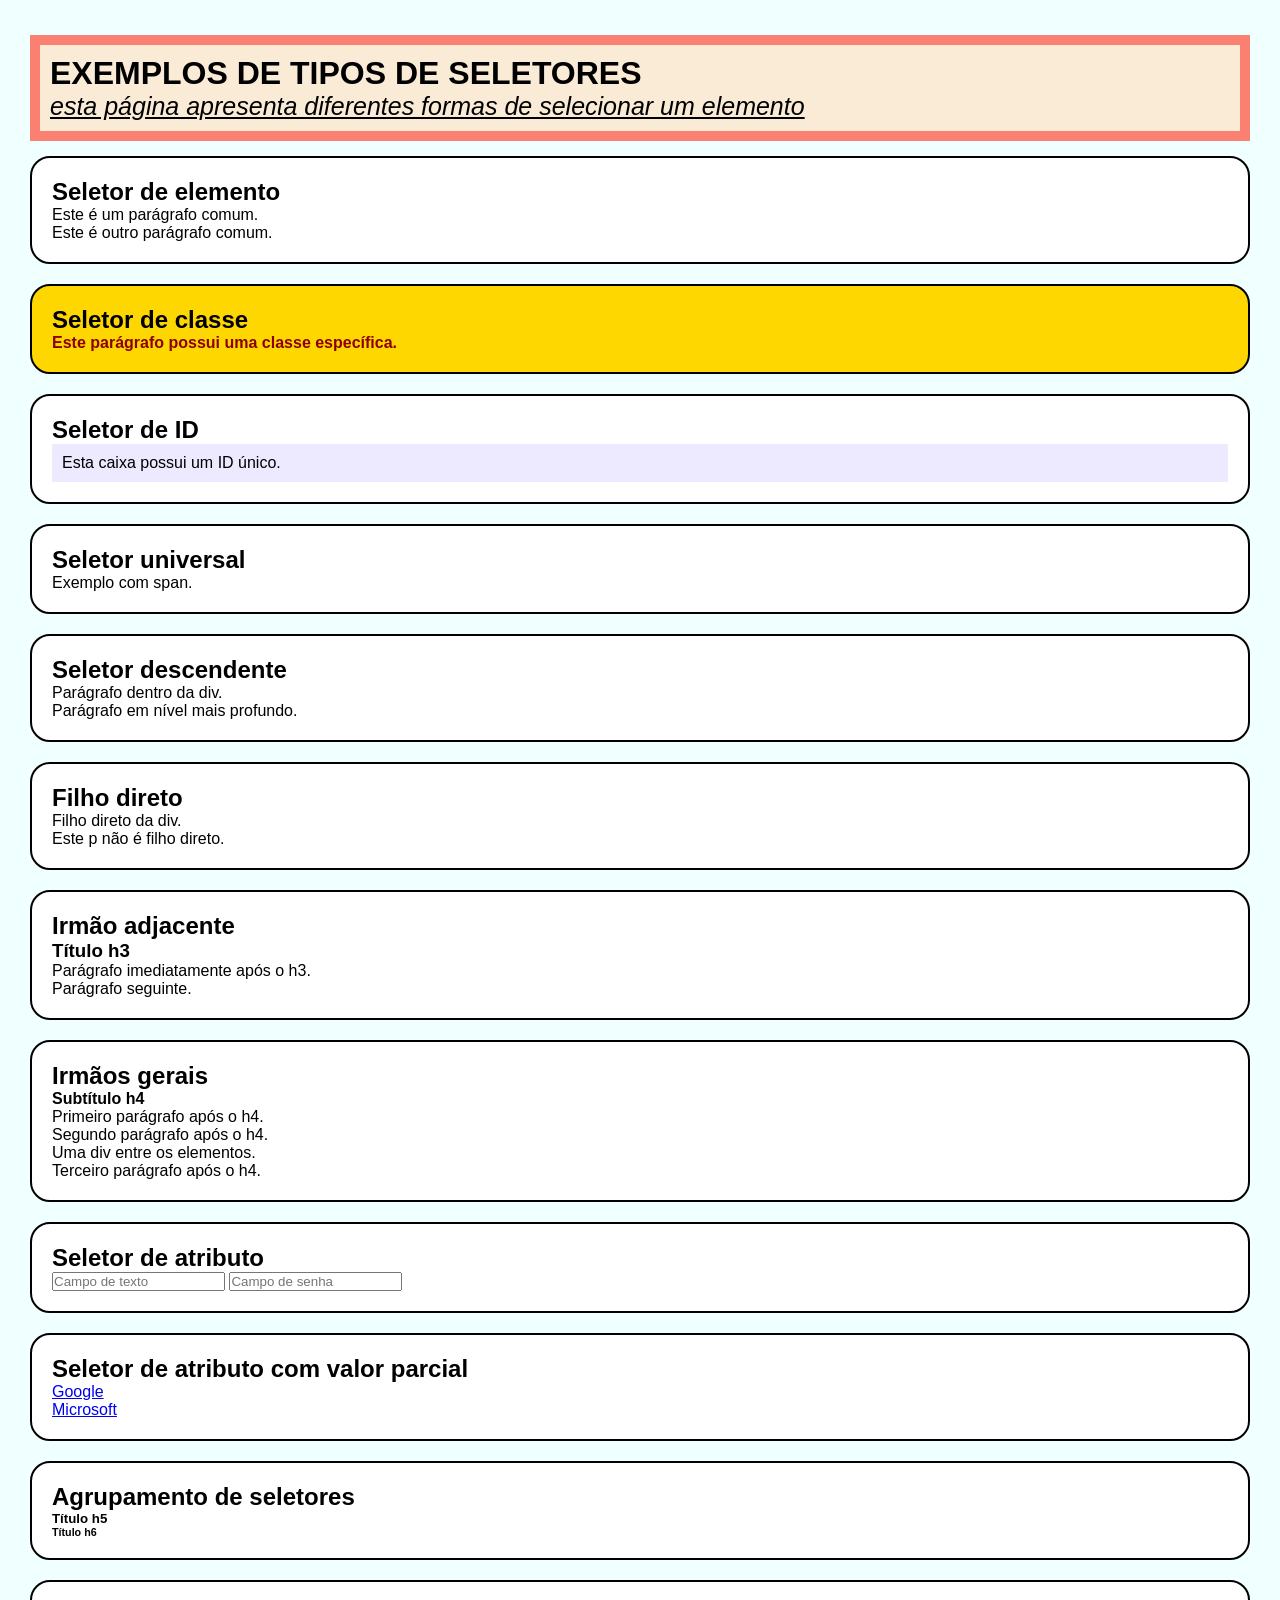
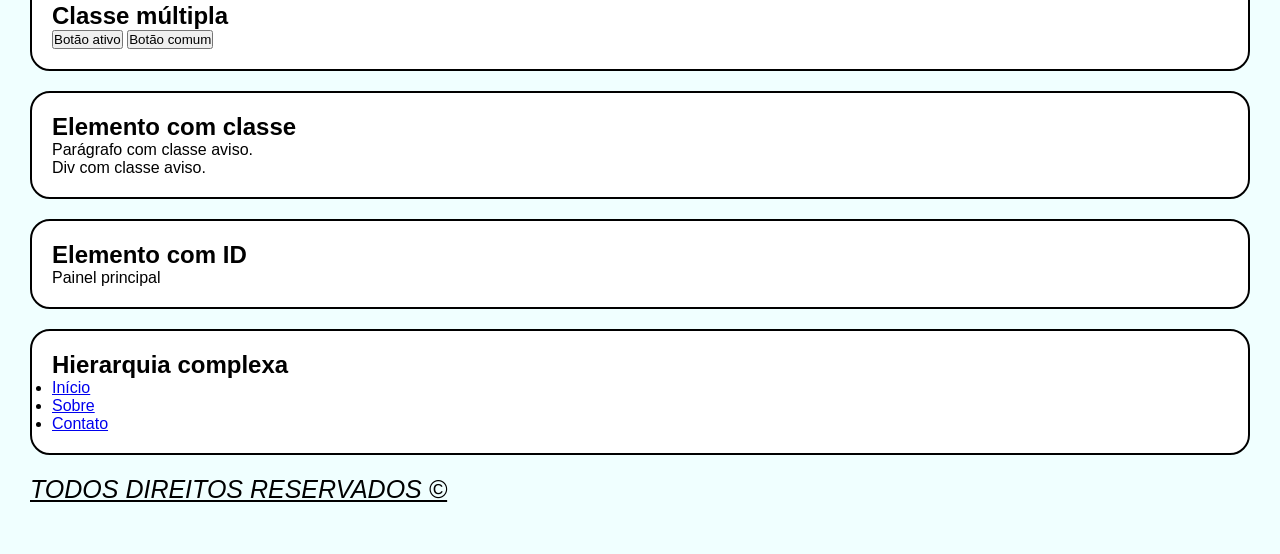
==== 10-AULA/index.html @ 7d714516 "estilizando css" ====
<!DOCTYPE html>
<html lang="en">
<head>
    <meta charset="UTF-8">
    <meta name="viewport" content="width=device-width, initial-scale=1.0">
    <title>Document</title>
    <!--LINK COM O CSS-->
    <link rel="stylesheet" href="styles.css">
</head>
<body>
    <!-- id = identificadoe único, só um elemento pode ter-->
    <header id="topo">
        <h1> EXEMPLOS DE TIPOS DE SELETORES</h1>
        <p class="texto-top"> esta página apresenta diferentes formas de selecionar um elemento </p>
    </header>
        <main>
        <section class="bloco">
            <h2>Seletor de elemento</h2>
            <p>Este é um parágrafo comum.</p>
            <p>Este é outro parágrafo comum.</p>
        </section>

        <section class="bloco destaque">
            <h2>Seletor de classe</h2>
            <p class="texto-destaque">Este parágrafo possui uma classe específica.</p>
        </section>

        <section class="bloco">
            <h2>Seletor de ID</h2>
            <div id="caixa-unica">Esta caixa possui um ID único.</div>
        </section>

        <section class="bloco">
            <h2>Seletor universal</h2>
            <span>Exemplo com span.</span>
        </section>

        <section class="bloco">
            <h2>Seletor descendente</h2>
            <div class="container-desc">
                <p>Parágrafo dentro da div.</p>
                <section>
                    <p>Parágrafo em nível mais profundo.</p>
                </section>
            </div>
        </section>

        <section class="bloco">
            <h2>Filho direto</h2>
            <div class="pai-direto">
                <p>Filho direto da div.</p>
                <section>
                    <p>Este p não é filho direto.</p>
                </section>
            </div>
        </section>

        <section class="bloco">
            <h2>Irmão adjacente</h2>
            <h3>Título h3</h3>
            <p>Parágrafo imediatamente após o h3.</p>
            <p>Parágrafo seguinte.</p>
        </section>

        <section class="bloco">
            <h2>Irmãos gerais</h2>
            <h4>Subtítulo h4</h4>
            <p>Primeiro parágrafo após o h4.</p>
            <p>Segundo parágrafo após o h4.</p>
            <div>Uma div entre os elementos.</div>
            <p>Terceiro parágrafo após o h4.</p>
        </section>

        <section class="bloco">
            <h2>Seletor de atributo</h2>
            <input type="text" placeholder="Campo de texto">
            <input type="password" placeholder="Campo de senha">
        </section>

        <section class="bloco">
            <h2>Seletor de atributo com valor parcial</h2>
            <a href="https://www.google.com">Google</a><br>
            <a href="https://www.microsoft.com">Microsoft</a>
        </section>

        <section class="bloco">
            <h2>Agrupamento de seletores</h2>
            <h5>Título h5</h5>
            <h6>Título h6</h6>
        </section>

        <section class="bloco">
            <h2>Classe múltipla</h2>
            <button class="botao ativo">Botão ativo</button>
            <button class="botao">Botão comum</button>
        </section>

        <section class="bloco">
            <h2>Elemento com classe</h2>
            <p class="aviso">Parágrafo com classe aviso.</p>
            <div class="aviso">Div com classe aviso.</div>
        </section>

        <section class="bloco">
            <h2>Elemento com ID</h2>
            <div id="painel">Painel principal</div>
        </section>

        <section class="bloco">
            <h2>Hierarquia complexa</h2>
            <nav id="menu">
                <ul>
                    <li><a href="#">Início</a></li>
                    <li><a href="#">Sobre</a></li>
                    <li><a href="#">Contato</a></li>
                </ul>
            </nav>
        </section>
    </main>



    

<footer>
    <text class="texto-top"> TODOS DIREITOS RESERVADOS &copy;</text>
</footer>
</body>
</html>
---- 10-AULA/styles.css ----
/*SELECIONA TODOS OS ELEMENTOS*/
*{
    margin: 0px;
    padding: 0px;

}



/*SELETOR POR TAG*/
body{
    background-color: azure;
    font-family: 'Segoe UI', Tahoma, Geneva, Verdana, sans-serif;
    padding-top: 20px;
    padding-left: 30px;
    padding-right: 30px;
    padding-bottom: 50px;

}

/*SELETOR POR ID*/
#topo{
   background-color: antiquewhite;
   margin: 15px 0px;
   border: 10px solid salmon;
   padding: 10px;

}

/*SELETOR POR CLASS*/

.texto-top{
    font-style: italic;
    text-decoration: underline;
    font-size: 25px;

}

/*estiliza os elementos com as class*/

.bloco{
    background-color: white;
    margin-bottom: 20px;
    padding: 20px;
    border: 2px solid black;
    border-radius: 20px;
}

.destaque{
    background-color: gold;
}
.texto-destaque{
    font-weight: bolder;
    color: darkred;  
}

#caixa-unica{
    padding: 10px;
    border: 2px purple;
    background-color: #ede9fe;
}
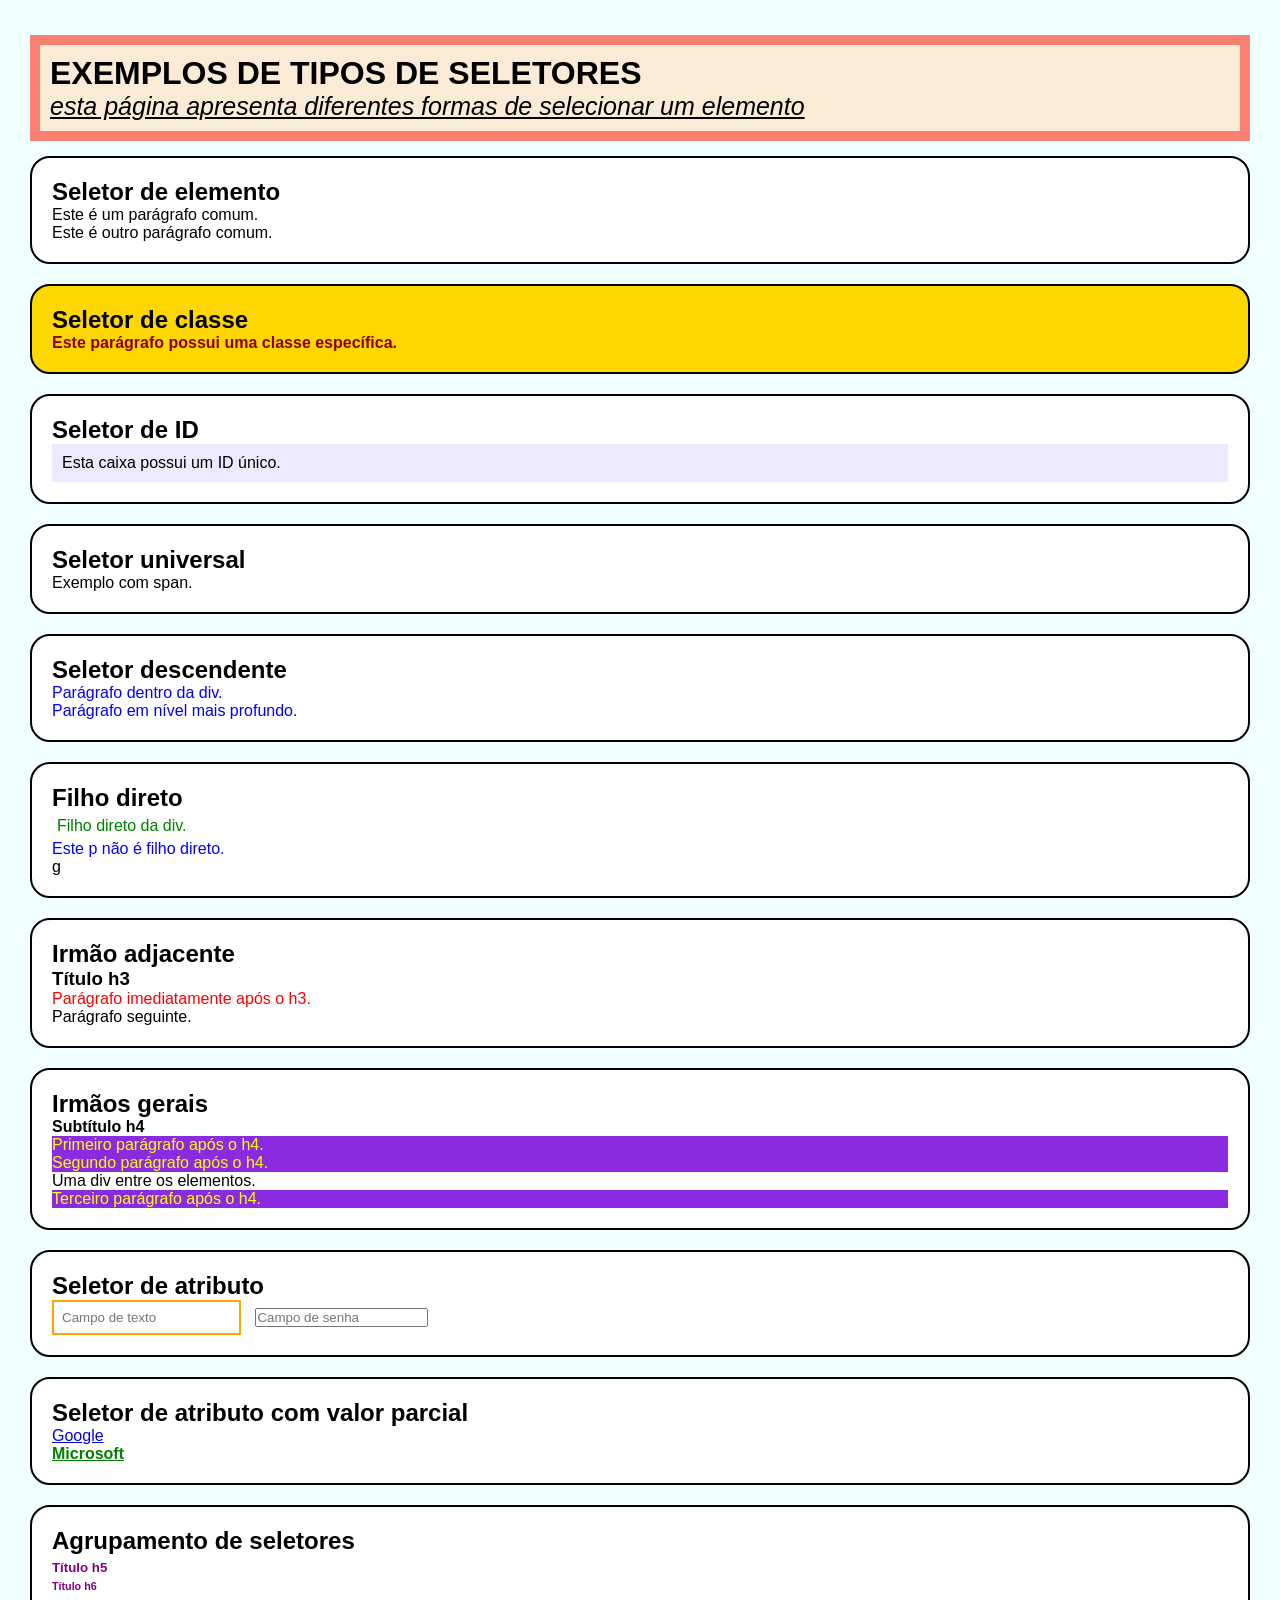
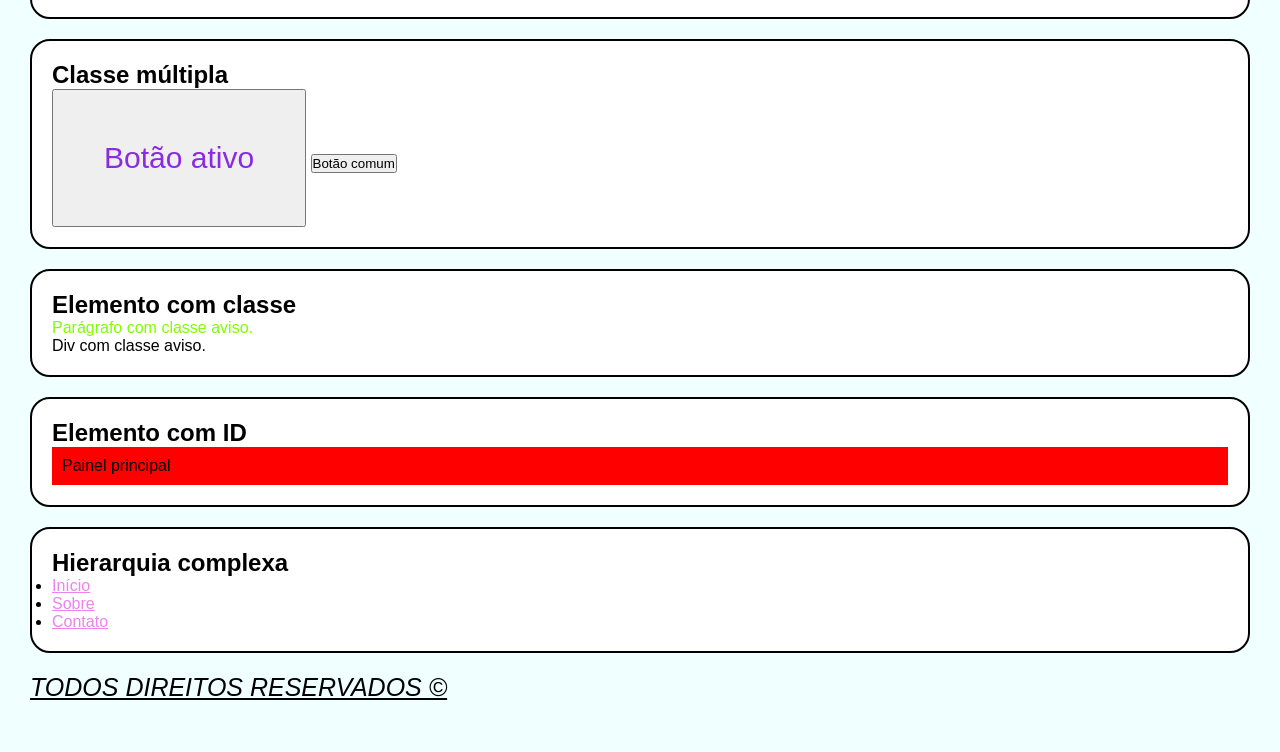
==== commit 7c9aaa63: "corrigindo css" ====
--- a/10-AULA/index.html
+++ b/10-AULA/index.html
@@ -52,7 +52,7 @@
                 <section>
                     <p>Este p não é filho direto.</p>
                 </section>
-            </div>
+            </div>g
         </section>
 
         <section class="bloco">
--- a/10-AULA/styles.css
+++ b/10-AULA/styles.css
@@ -4,8 +4,6 @@
     padding: 0px;
 
 }
-
-
 
 /*SELETOR POR TAG*/
 body{
@@ -49,6 +47,12 @@
 .destaque{
     background-color: gold;
 }
+
+/*espaço interno de 10px margem para cima e para baixo de 15px borda de 10px no ".topo"*/
+/*ellemnteos da classe destaque tenham um fundo dourado*/
+/*tesxto desta negrito e cor darkred*/
+/* padding 10px caixa única. dorda 2px na cor sa caiza #ede9fe*/
+/*paletas de cpres hexadecimais*/
 .texto-destaque{
     font-weight: bolder;
     color: darkred;  
@@ -58,4 +62,63 @@
     padding: 10px;
     border: 2px purple;
     background-color: #ede9fe;
+    
 }
+  /*selecciona todos os 'p' que estão dentro de uma div*/
+
+ div p{
+    color: blue;
+}
+/*seleciona todos os 'p' que são filhos diretos da class especifica*/
+.pai-direto > p{
+color: green;
+padding: 5px;
+}
+
+/*seleciona todo o 'p' que vem logo após um h3, desde que seja irmão*/
+h3+ p{
+    color: red;
+
+}
+/* seleciona tososo os 'p' que vem após o h4, desde qie sejam  irmãos*/
+h4 ~ p{
+    background-color: blueviolet;
+    color: yellow;
+}
+/*selelciona todoso os 'inputs', que tenham o tipo texto*/
+input[type="text"]{
+    border: 2px solid orange;
+    padding: 8px;
+    margin-right: 10px;
+}
+/*seleciona todos oslinks que tenham esse valor no href*/
+a[href*="microsoft"]{
+    color: green;
+    font-weight: bolder;
+}
+/* mesmo estilo prara dias tags ou mais*/
+h5, h6{
+    color: purple;
+    margin: 5px 0px;
+    font-weight: bolder;
+}
+/*seleciona o elelmento que tem as duas classes ao memso tempo*/
+.botao.ativo{
+    color: blueviolet;
+   font-size: 30px;
+   padding: 50px;
+}
+/* selelciona o 'p' desde que tenha a class aciso*/
+p.aviso{
+    color: chartreuse;
+}
+/*selelciona apenas a div que tenha o id painel*/
+div#painel{
+    background-color: red;
+    padding: 10px;
+}
+/*selecionando filho dentro de filho*/
+
+#menu ul li a{
+    color: violet;
+}
